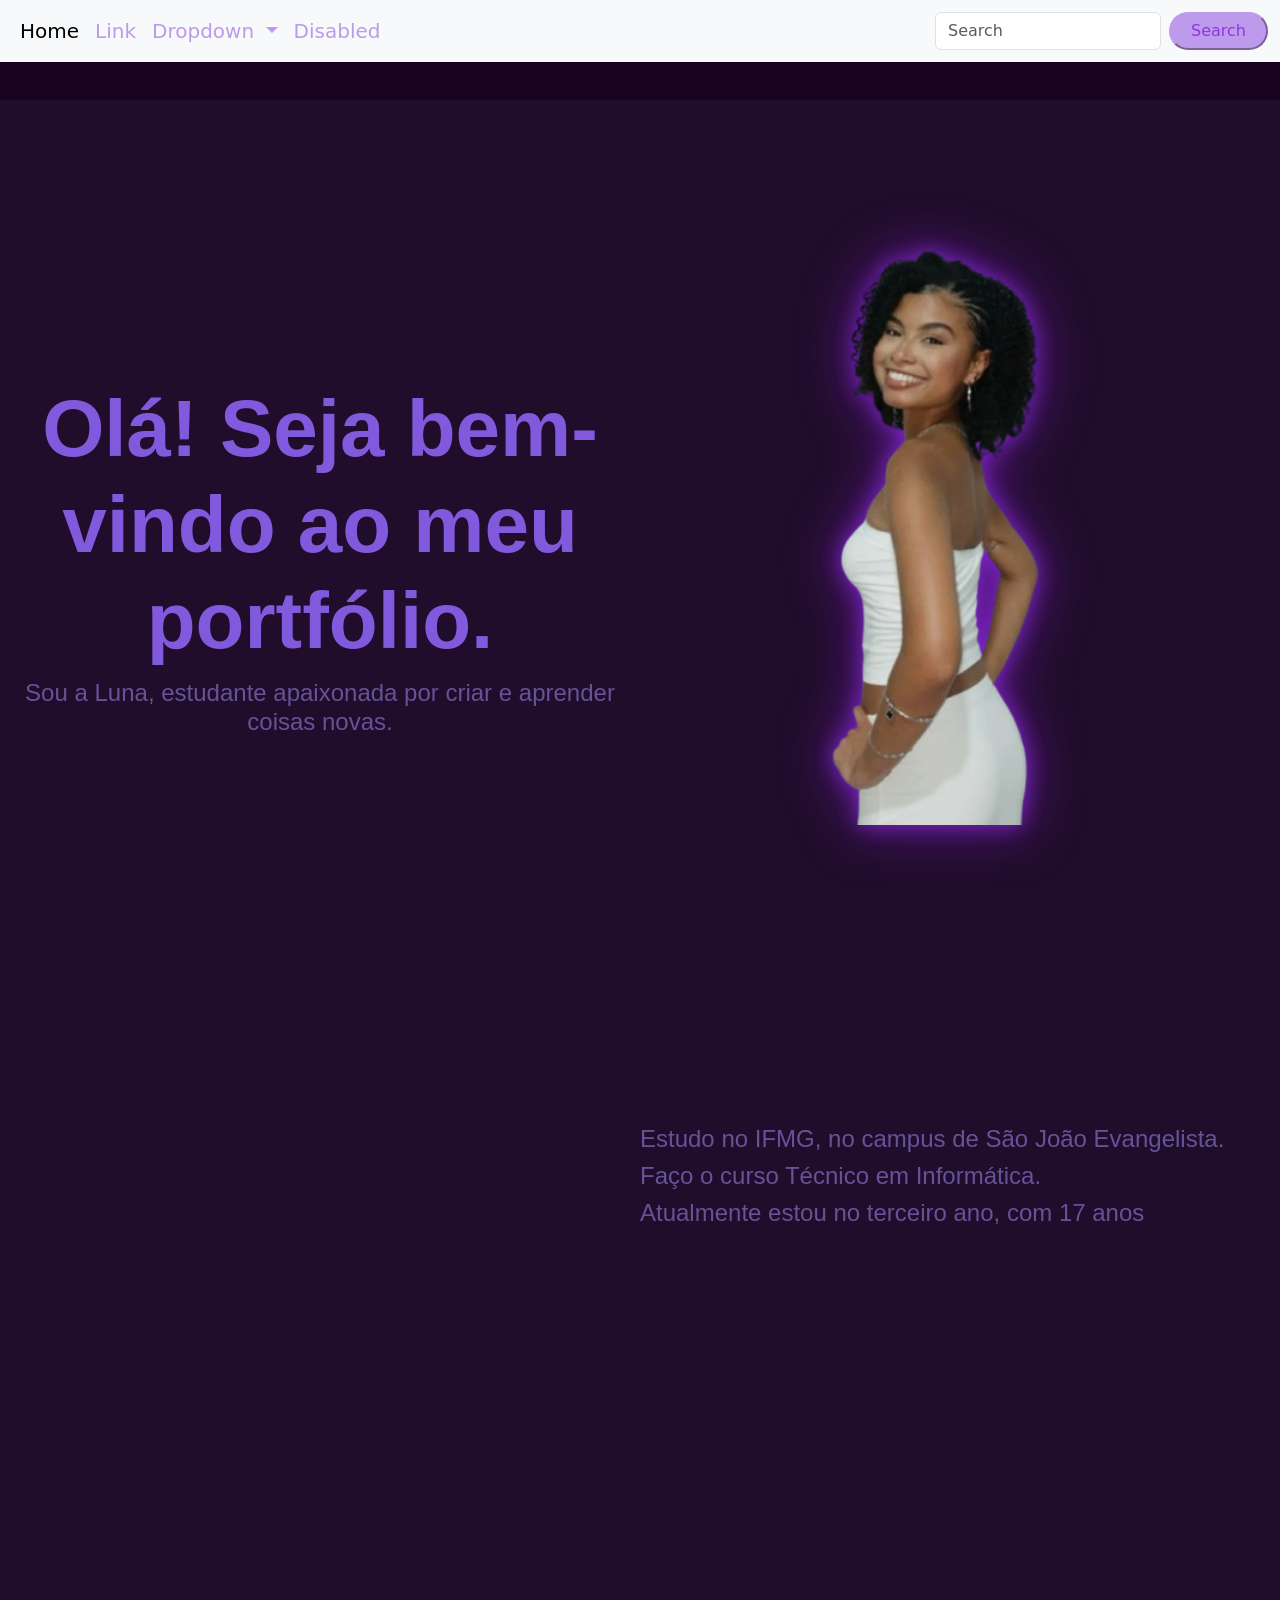
==== index.html @ 938a55e8 "Add files via upload" ====
<!DOCTYPE html>
<html lang="en">

<head>
    <meta charset="UTF-8">
    <meta name="viewport" content="width=device-width, initial-scale=1.0">
    <title>Luna Portifólio</title>
    <link href="https://cdn.jsdelivr.net/npm/bootstrap@5.0.2/dist/css/bootstrap.min.css" rel="stylesheet"
        integrity="sha384-EVSTQN3/azprG1Anm3QDgpJLIm9Nao0Yz1ztcQTwFspd3yD65VohhpuuCOmLASjC" crossorigin="anonymous">
    <link rel="stylesheet" href="estilo3.css">
</head>

<body>
    
    <section class="caixa">
        <div class="topo">
            <nav class="navbar navbar-expand-lg bg-body-tertiary">
                <div class="container-fluid">
                    <button class="navbar-toggler" type="button" data-bs-toggle="collapse"
                        data-bs-target="#navbarSupportedContent" aria-controls="navbarSupportedContent"
                        aria-expanded="false" aria-label="Toggle navigation">
                        <span class="navbar-toggler-icon"></span>
                    </button>
                    <div class="collapse navbar-collapse" id="navbarSupportedContent">
                        <ul class="navbar-nav me-auto mb-2 mb-lg-0">
                            <li class="nav-item">
                                <a class="nav-link active" aria-current="page" href="#">Home</a>
                            </li>
                            <li class="nav-item">
                                <a class="nav-link" href="#">Link</a>
                            </li>
                            <li class="nav-item dropdown">
                                <a class="nav-link dropdown-toggle" href="#" role="button" data-bs-toggle="dropdown"
                                    aria-expanded="false">
                                    Dropdown
                                </a>
                                <ul class="dropdown-menu">
                                    <li><a class="dropdown-item" href="#">Action</a></li>
                                    <li><a class="dropdown-item" href="#">Another action</a></li>
                                    <li>
                                        <hr class="dropdown-divider">
                                    </li>
                                    <li><a class="dropdown-item" href="#">Something else here</a></li>
                                </ul>
                            </li>
                            <li class="nav-item">
                                <a class="nav-link disabled" aria-disabled="true">Disabled</a>
                            </li>
                        </ul>
                        <form class="d-flex" role="search">
                            <input class="form-control me-2" type="search" placeholder="Search" aria-label="Search" />
                            <button class="btnCor1" type="submit">Search</button>
                        </form>
                    </div>

            </nav>
        </div>


        <div class="texto">
            <h1>Olá! Seja bem-vindo ao meu portfólio.</h1>
            <h4>Sou a Luna, estudante apaixonada por criar e aprender coisas novas.</h4>
        </div>
       
        <section class="conteudo">
            <img src="img.png" class="img-fluid aura-contorno" alt="Luna"  style="width: 600px" >
            
        </section>


    </section>

    <div class="tela2">
        <div class="texto2">
            <h4>Estudo no IFMG,  no campus de São João Evangelista.</h4>
            <h4>Faço o curso Técnico em Informática.</h4>
            <h4>Atualmente estou no terceiro ano, com 17 anos</h4>

            <section class="img"></section>
            <img src="https://s2-g1.glbimg.com/5pn_VIxHXHIFNDgFxGWR8UjuVVs=/0x0:1280x887/984x0/smart/filters:strip_icc()/i.s3.glbimg.com/v1/AUTH_59edd422c0c84a879bd37670ae4f538a/internal_photos/bs/2022/S/A/Yh0W7DRaSMQ3r6OejwPA/ifmg-sje.jpg" alt=""  
            style="width: 300px" style="align-items: center ">
        </div>

    </div>

</body>

</html>
---- estilo3.css ----
.caixa {
    height: 100vh;
    background-color: #200d2c;
    display: grid;
    grid-template-columns: 1fr 1fr;
    grid-template-rows: 1fr 3fr;
}

.topo {

    background-color: #170320;
    height: 100px;
    grid-column: 1/3;
    grid-row: 1/2;

}

.conteudo {
    background-color: #200d2c;
    grid-column: 2 / 3;
    grid-row: 2 / 3;

    justify-content: center;
    align-items: center;
}

.navbar-nav .nav-link {
    color: #bd9aeb;
    font-size: 20px;
}


.navbar-nav .nav-link:hover {
    color: #E6ABED;
}


.navbar-brand {
    color: #665296;
}


h1 {
    color: #8159dd;
    font-family: 'Segoe UI', Tahoma, Geneva, Verdana, sans-serif;
    font-weight: bold;
    margin-bottom: 10px;
    font-style: "OFL";
    font-size: 80px;
}


h4 {
    color: #665296;
    font-family: 'Trebuchet MS', sans-serif;
    font-style: "OFL";
    font-weight: 300;
}

.texto {
    background-color: #200d2c;
    grid-column: 1 / 2;
    grid-row: 2 / 3;
    text-align: center;
    padding: 20px;
    align-content: center;
    font-size: large;

}

.aura-contorno {
    /* O drop-shadow aplica o brilho no contorno real do desenho */
    filter: drop-shadow(0 0 10px rgba(138, 43, 226, 0.8)) drop-shadow(0 0 25px rgba(160, 32, 240, 0.5));

    /* Animação para a aura brilhar */
    animation: brilho-aura 2.5s infinite alternate ease-in-out;

    /* Remove qualquer borda ou sombra de caixa anterior */
    border: none;
    box-shadow: none;
}

@keyframes brilho-aura {
    0% {
        filter: drop-shadow(0 0 8px rgba(138, 43, 226, 0.7)) drop-shadow(0 0 20px rgba(160, 32, 240, 0.4));
    }

    100% {
        filter: drop-shadow(0 0 15px rgba(138, 43, 226, 0.9)) drop-shadow(0 0 40px rgba(160, 32, 240, 0.7));
    }
}


.btnCor1 {
    background-color: #bd9aeb;
    border-color: #bd9aeb;
    color: rgba(138, 43, 226, 0.9);
    border-radius: 20px;
    padding: 5px 20px;
    transition: 0.1s;
}

.tela2{
    height: 100vh;
    background-color: #200d2c;
    display: grid;
    grid-template-columns: 1fr 1fr;
    grid-template-rows: 1fr 3fr;
} 

.texto2{
    grid-row: 2/3;
   grid-column: 2/2;
    justify-content: left;
    align-items: center
}

.img{
    grid: ;
    align-items: center
}
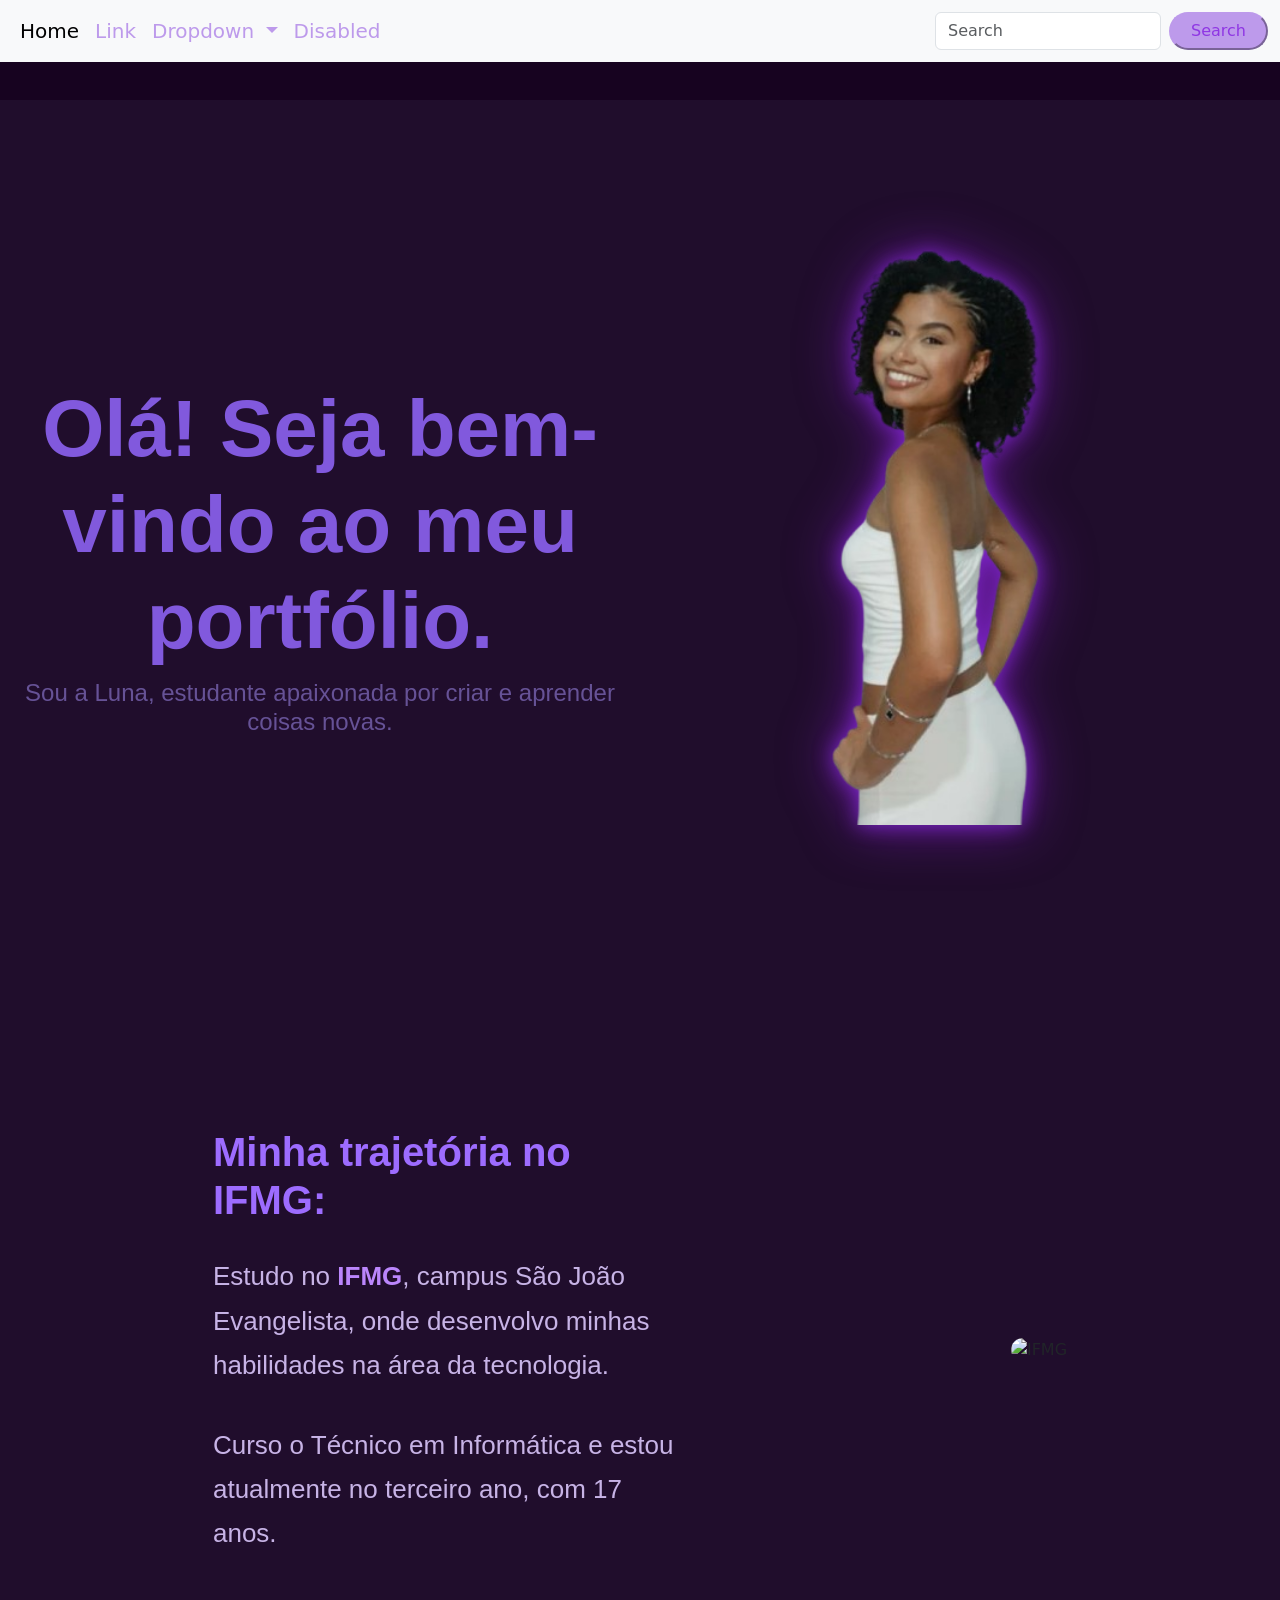
==== commit 32edf0b2: "Add files via upload" ====
--- a/index.html
+++ b/index.html
@@ -70,19 +70,30 @@
 
     </section>
 
+   
+
     <div class="tela2">
+
         <div class="texto2">
-            <h4>Estudo no IFMG,  no campus de São João Evangelista.</h4>
-            <h4>Faço o curso Técnico em Informática.</h4>
-            <h4>Atualmente estou no terceiro ano, com 17 anos</h4>
-
-            <section class="img"></section>
-            <img src="https://s2-g1.glbimg.com/5pn_VIxHXHIFNDgFxGWR8UjuVVs=/0x0:1280x887/984x0/smart/filters:strip_icc()/i.s3.glbimg.com/v1/AUTH_59edd422c0c84a879bd37670ae4f538a/internal_photos/bs/2022/S/A/Yh0W7DRaSMQ3r6OejwPA/ifmg-sje.jpg" alt=""  
-            style="width: 300px" style="align-items: center ">
+            <h2>Minha trajetória no IFMG:</h2>
+        
+            <p>
+                Estudo no <span>IFMG</span>, campus São João Evangelista,
+                onde desenvolvo minhas habilidades na área da tecnologia.
+            </p>
+        
+            <p>
+                Curso o Técnico em Informática e estou atualmente
+                no terceiro ano, com 17 anos.
+            </p>
         </div>
-
+    
+        <div class="img2">
+            <img src="https://s2-g1.glbimg.com/5pn_VIxHXHIFNDgFxGWR8UjuVVs=/0x0:1280x887/984x0/smart/filters:strip_icc()/i.s3.glbimg.com/v1/AUTH_59edd422c0c84a879bd37670ae4f538a/internal_photos/bs/2022/S/A/Yh0W7DRaSMQ3r6OejwPA/ifmg-sje.jpg"
+                alt="IFMG" >
+        </div>
+    
     </div>
-
 </body>
 
 </html>
--- a/estilo3.css
+++ b/estilo3.css
@@ -100,22 +100,44 @@
     transition: 0.1s;
 }
 
-.tela2{
+.tela2 {
     height: 100vh;
     background-color: #200d2c;
-    display: grid;
-    grid-template-columns: 1fr 1fr;
-    grid-template-rows: 1fr 3fr;
-} 
 
-.texto2{
-    grid-row: 2/3;
-   grid-column: 2/2;
-    justify-content: left;
-    align-items: center
+    display: flex;
+    justify-content: space-around;
+    align-items: center;
+
+    padding: 50px;
 }
 
-.img{
-    grid: ;
-    align-items: center
+.texto2 {
+    width: 40%;
+    display: flex;
+    flex-direction: column;
+    gap: 20px;
+}
+
+.texto2 h2 {
+    color: #9d6cff;
+    font-size: 40px;
+    font-weight: bold;
+    margin-bottom: 10px;
+    font-family: 'Segoe UI', sans-serif;
+}
+
+.texto2 p {
+    color: #c7b3e6;
+    font-size: 26px;
+    line-height: 1.7;
+    font-family: 'Trebuchet MS', sans-serif;
+}
+
+.texto2 span {
+    color: #bb86fc;
+    font-weight: bold;
+}
+.img2 img {
+    width: 600px;
+    border-radius: 20px;
 }
